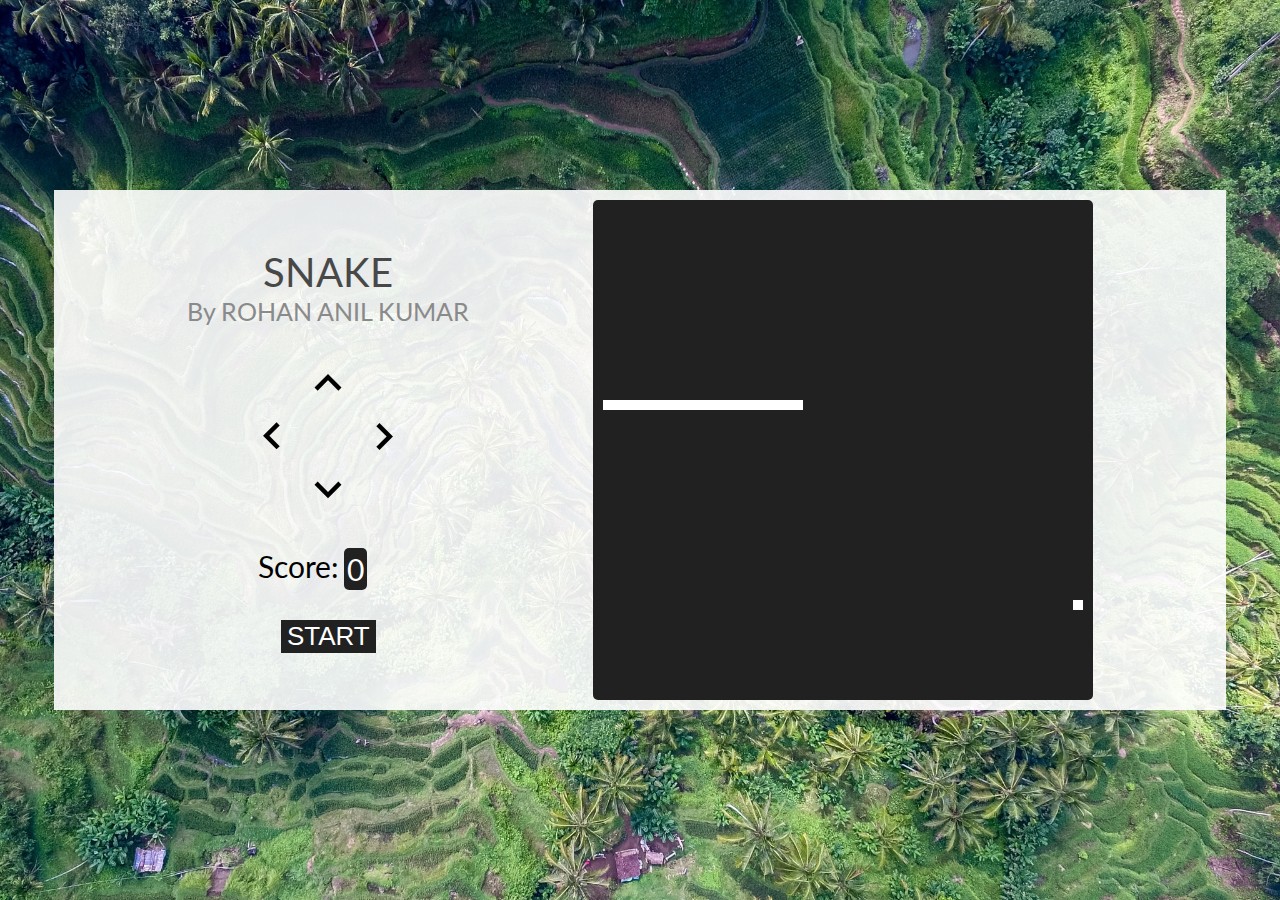
==== JSProjects/SnakeGame/index.html @ 4d5e0cba "SnakeGameCommit" ====
<!Doctype HTML>
<html>
<head>
    <link href="https://fonts.googleapis.com/css2?family=Lato:wght@700&display=swap" rel="stylesheet">
    <link href='https://fonts.googleapis.com/css?family=Material+Icons|Material+Icons+Outlined|Material+Icons+Two+Tone|Material+Icons+Round|Material+Icons+Sharp' rel='stylesheet'>
    <title>SNAKE</title>
    <link rel='stylesheet' href='style.css'>
</head>
<body>
    <div id = 'main-container'>
        <div id='details-container'>
            <div id='game-heading'>
                SNAKE
            </div>
            <div id='creator-name'>
                By ROHAN ANIL KUMAR
            </div>
            <div id='keys-container'>
                <div id='keys-0'>
                    <i class="material-icons" id='arrow-up' style='font-size: 54px'>keyboard_arrow_up</i>
                </div>
                <div id='keys-1'>
                    <i class="material-icons" id='arrow-left' style='font-size: 54px'>keyboard_arrow_left</i>
                    <i class="material-icons" id='arrow-right' style='font-size: 54px'>keyboard_arrow_right</i>
                </div>
                <div id='keys-2'>
                    <i class="material-icons" id='arrow-down' style='font-size: 54px'>keyboard_arrow_down</i>
                </div>

            </div>
            <div id = 'score-container'>
                <div id='score-header'>
                    Score: 
                </div>
                <div id='score'>
                    0
                </div>
            </div>
            <div id='btn-container'>
                <button id='start-btn' class='btn'>
                    START
                </button>
                <button id='stop-btn' class='btn'>
                    STOP
                </button>
            </div>

            <div id='game-over'>
                Game Over
            </div>
        </div>
        
        <canvas id='field' width='500' height='500'>

        </canvas>
    </div>

</body>


<script src='script.js'></script>

</html>
---- JSProjects/SnakeGame/style.css ----
*{
    margin: 0;
}

html{
    margin: 0px;
    height: 100%;
    width: 100%;
}


body{
    background-image: url(background.jpg);
    background-size: cover;
    width: 100%;
    height: 100%;
    
}
#field{
    background-color: #212121;
    border-width: 1px;
    border-radius: 5px;;
}

#main-container{
    background-color: rgba(255, 255, 255, 0.9);
    width: 90%;
    position: absolute;
    left:50%;
    top:50%;
    transform: translate(-50%,-50%);
    display: inline-flex;
    justify-content: space-evenly;
    align-items: center;
    padding: 10px;
}
#details-container{
    height:500px;
    display: inline-flex;
    flex-direction: column;
    align-items: center;
    justify-content: center;
}
#game-heading{
    font-size: 40px;
    color: #484848;
    font-family: 'Lato', sans-serif;
}
#creator-name{
    font-size: 25px;
    color:#8a8a8a;
    font-family: 'Lato', sans-serif;
}

#keys-container{
    margin: 30px 0 30px 0;
    display: inline-flex;
    flex-direction: column;
    align-items: center;
    width: 100%;
}

#keys-0{
    display: inline-flex;
    align-items: center;
    justify-content: center;
    float:left;
}
#keys-1{
    display: inline-flex;
    align-items: center;
    width: 100%;
    justify-content: space-evenly;
}

#keys-2{
    display: inline-flex;
    align-items: center;
    justify-content: center;
    float:left;
}

#btn-container{
    width: 100%;
    display: inline-flex;
    justify-content: center;
}

.btn{
    border-style: none;
    transition: font-weight .3s,opacity .3s, letter-spacing .3s;
    background-color: #212121;
    color: white;
    font-size: 26px;
}

.btn:hover{
    font-weight: bold;
    letter-spacing: 3px;
}

.btn:focus{
    border-style: none;
    outline: none;
}

.key-disabled{
    color:#b0b0b0;
}

#game-over{
    font-family: 'Lato', sans-serif;
    font-size: 50px;
    background-color: #212121;
    color:white;
    border-radius: 5px;
    padding: 10px;
    margin: 30px 0 30px 0px;
}

#score-container{
    margin-bottom: 30px;
    display: inline-flex;
    width: 50%;

}

#score-header{
    font-size: 30px;
    font-family: 'Lato', sans-serif;
    float:left

}

#score{
    float:left;
    font-size: 30px;
    font-family: 'Lato', sans-serif;
    background-color: #212121;
    color:white;
    border-radius: 5px;
    margin-left:5px;
    padding:3px;
    align-items: center;

}
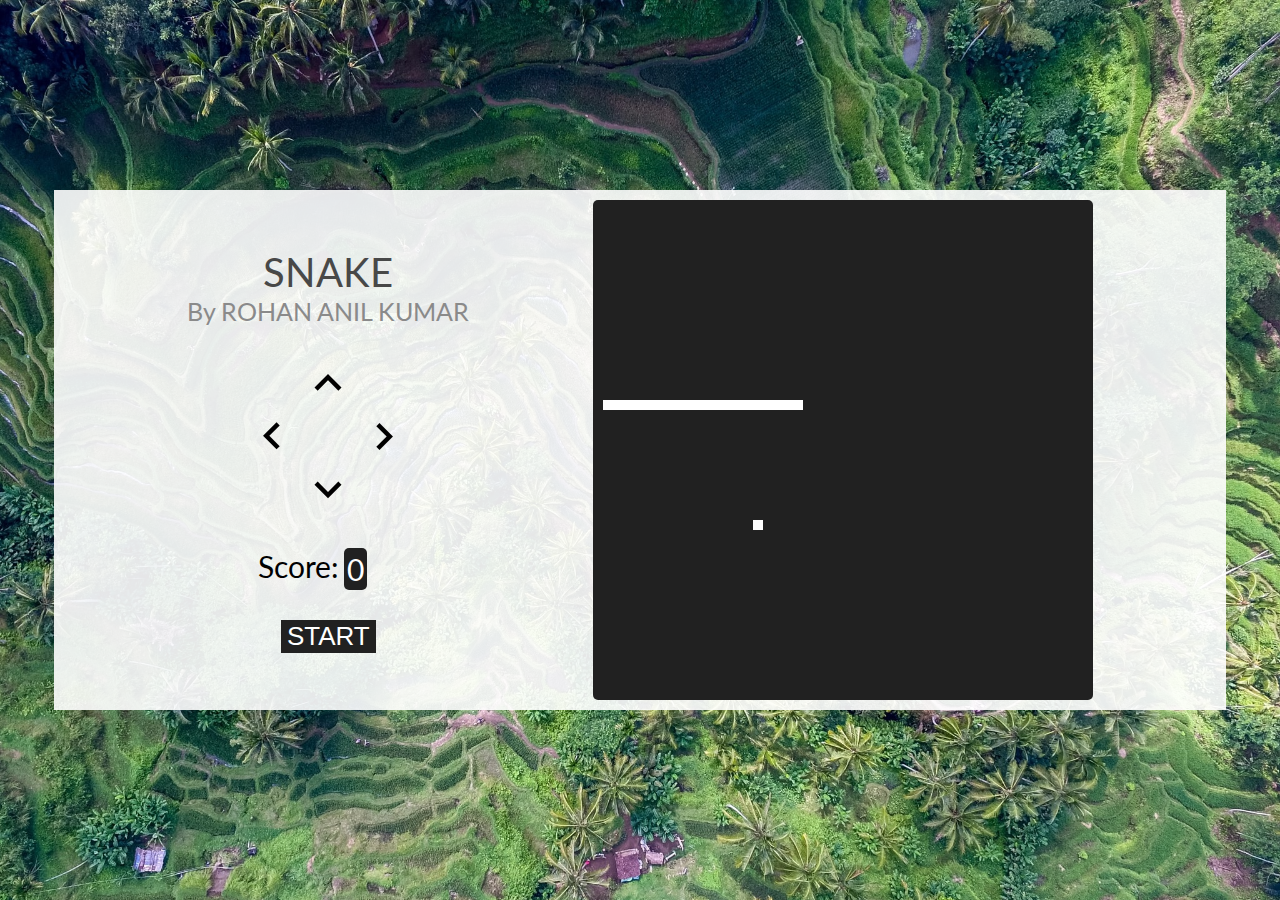
==== commit 77b9fc62: "SnakeReUpload" ====
--- a/JSProjects/SnakeGame/index.html
+++ b/JSProjects/SnakeGame/index.html
@@ -16,14 +16,14 @@
                 By ROHAN ANIL KUMAR
             </div>
             <div id='keys-container'>
-                <div id='keys-0'>
+                <div id='keys-0' class='key'>
                     <i class="material-icons" id='arrow-up' style='font-size: 54px'>keyboard_arrow_up</i>
                 </div>
-                <div id='keys-1'>
+                <div id='keys-1' class='key'>
                     <i class="material-icons" id='arrow-left' style='font-size: 54px'>keyboard_arrow_left</i>
                     <i class="material-icons" id='arrow-right' style='font-size: 54px'>keyboard_arrow_right</i>
                 </div>
-                <div id='keys-2'>
+                <div id='keys-2' class='key'>
                     <i class="material-icons" id='arrow-down' style='font-size: 54px'>keyboard_arrow_down</i>
                 </div>
 
--- a/JSProjects/SnakeGame/style.css
+++ b/JSProjects/SnakeGame/style.css
@@ -108,6 +108,10 @@
     color:#b0b0b0;
 }
 
+.key{
+    cursor: pointer;
+}
+
 #game-over{
     font-family: 'Lato', sans-serif;
     font-size: 50px;
@@ -142,5 +146,4 @@
     margin-left:5px;
     padding:3px;
     align-items: center;
-
 }